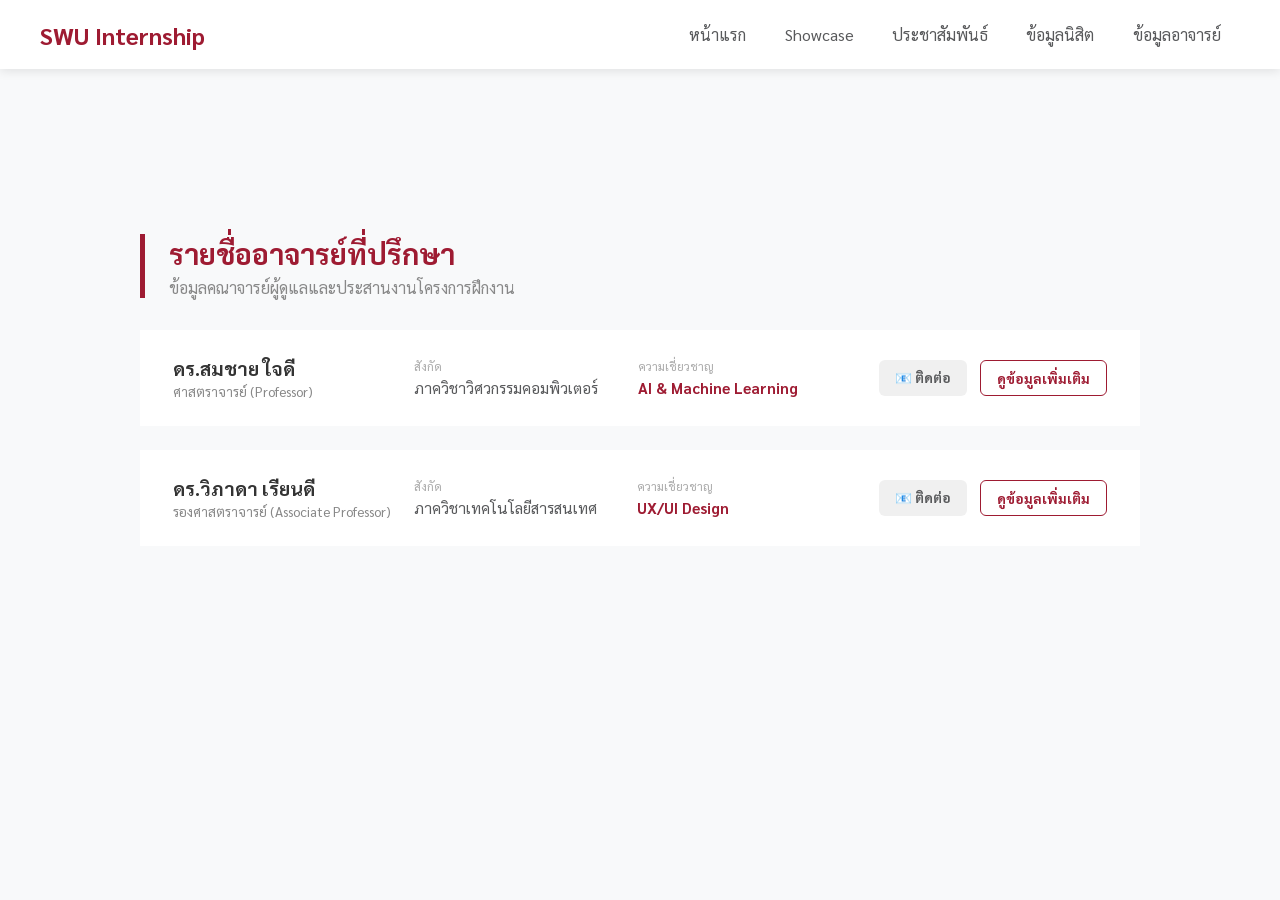
==== teach.html @ 80dd522e "Merge branch 'main' of https://github.com/phattharathoninhom/internships_project" ====
<!DOCTYPE html>
<html lang="th">
<head>
    <meta charset="UTF-8">
    <meta name="viewport" content="width=device-width, initial-scale=1.0">
    <title>ข้อมูลอาจารย์ - SWU Internship</title>
    <link rel="stylesheet" href="teach.css">
    <link href="https://fonts.googleapis.com/css2?family=Sarabun:wght@300;400;700&display=swap" rel="stylesheet">
</head>
<body>

    <nav class="navbar">
        <div class="nav-container">
            <a href="#" class="nav-logo">SWU Internship</a>
            <ul class="nav-menu">
                <li><a href="index.html">หน้าแรก</a></li>
                <li><a href="showcase.html">Showcase</a></li>
                <li><a href="notify.html">ประชาสัมพันธ์</a></li>
                <li class="dropdown">
                    <a href="javascript:void(0)" class="dropbtn">ข้อมูลนิสิต</a>
                    <div class="dropdown-content">
                        <a href="std1.html">นิสิตชั้นปีที่ 1</a>
                        <a href="std2.html">นิสิตชั้นปีที่ 2</a>
                        <a href="std3.html">นิสิตชั้นปีที่ 3</a>
                        <a href="std4.html">นิสิตชั้นปีที่ 4</a>
                    </div>
                </li>
                <li><a href="teach.html">ข้อมูลอาจารย์</a></li>
            </ul>
        </div>
    </nav>

    <div class="main-content">
        <div class="list-container">
            <div class="list-header">
                <h2>รายชื่ออาจารย์ที่ปรึกษา</h2>
                <p>ข้อมูลคณาจารย์ผู้ดูแลและประสานงานโครงการฝึกงาน</p>
            </div>

            <div class="teacher-list">
                
                <div class="teacher-item">
                    <div class="teacher-main-info">
                        
                        <div class="teacher-details">
                            <h3>ดร.สมชาย ใจดี</h3>
                            <span class="teacher-pos">ศาสตราจารย์ (Professor)</span>
                        </div>
                    </div>
                    <div class="teacher-sub-info">
                        <div class="info-box">
                            <label>สังกัด</label>
                            <span>ภาควิชาวิศวกรรมคอมพิวเตอร์</span>
                        </div>
                        <div class="info-box">
                            <label>ความเชี่ยวชาญ</label>
                            <span class="tag">AI & Machine Learning</span>
                        </div>
                    </div>
                    <div class="teacher-actions">
                        <a href="mailto:somchai@g.swu.ac.th" class="contact-btn">📧 ติดต่อ</a>
                        <a href="#" class="manage-btn">ดูข้อมูลเพิ่มเติม</a>
                    </div>
                </div>

                <div class="teacher-item">
                    <div class="teacher-main-info">
                        
                        <div class="teacher-details">
                            <h3>ดร.วิภาดา เรียนดี</h3>
                            <span class="teacher-pos">รองศาสตราจารย์ (Associate Professor)</span>
                        </div>
                    </div>
                    <div class="teacher-sub-info">
                        <div class="info-box">
                            <label>สังกัด</label>
                            <span>ภาควิชาเทคโนโลยีสารสนเทศ</span>
                        </div>
                        <div class="info-box">
                            <label>ความเชี่ยวชาญ</label>
                            <span class="tag">UX/UI Design</span>
                        </div>
                    </div>
                    <div class="teacher-actions">
                        <a href="mailto:wipada@g.swu.ac.th" class="contact-btn">📧 ติดต่อ</a>
                        <a href="#" class="manage-btn">ดูข้อมูลเพิ่มเติม</a>
                    </div>
                </div>

            </div> </div>
    </div>

</body>
</html>
---- teach.css ----
/* การตั้งค่า Font และ Variables */
:root {
    --swu-red: #9e1b32;
    --swu-dark: #7a1526;
    --swu-gray: #58595b;
    --light-gray: #f8f9fa;
    --white: #ffffff;
}

body {
    font-family: 'Sarabun', sans-serif;
    margin: 0;
    padding: 0;
    background-color: var(--light-gray);
}

/* --- Navigation Bar Style --- */
.navbar {
    background-color: var(--white);
    box-shadow: 0 2px 10px rgba(0,0,0,0.1);
    position: fixed;
    top: 0;
    width: 100%;
    z-index: 1000;
}

.nav-container {
    display: flex;
    justify-content: space-between;
    align-items: center;
    max-width: 1200px;
    margin: 0 auto;
    padding: 0.5rem 2rem;
}

.nav-logo {
    color: var(--swu-red);
    font-size: 1.5rem;
    font-weight: bold;
    text-decoration: none;
}

.nav-menu {
    list-style: none;
    display: flex;
    margin: 0;
    padding: 0;
}

.nav-menu li {
    position: relative;
}

.nav-menu a {
    display: block;
    padding: 1rem 1.2rem;
    color: var(--swu-gray);
    text-decoration: none;
    transition: color 0.3s;
}

.nav-menu a:hover {
    color: var(--swu-red);
}

/* Dropdown Menu */
.dropdown-content {
    display: none;
    position: absolute;
    background-color: var(--white);
    min-width: 160px;
    box-shadow: 0 8px 16px rgba(0,0,0,0.1);
    border-radius: 4px;
    z-index: 1;
}

.dropdown-content a {
    color: var(--swu-gray);
    padding: 12px 16px;
    font-size: 0.9rem;
}

.dropdown-content a:hover {
    background-color: var(--light-gray);
    color: var(--swu-red);
}

.dropdown:hover .dropdown-content {
    display: block;
}

/* --- Login Form Style --- */
.main-content {
    display: flex;
    justify-content: center;
    align-items: center;
    min-height: 80vh;
    padding-top: 30px; /* ชดเชยความสูง navbar */
}

.list-container {
    width: 90%;
    max-width: 1000px;
}

.list-header {
    margin-bottom: 2rem;
    border-left: 5px solid var(--swu-red);
    padding-left: 1.5rem;
}

.list-header h2 {
    color: var(--swu-red);
    margin: 0;
    font-size: 1.8rem;
}

.list-header p {
    margin: 5px 0 0;
    color: #888;
}

/* --- 4. Teacher List & Items --- */
.teacher-list {
    display: flex;
    flex-direction: column;
    gap: 1.5rem;
}

.teacher-item {
    background-color: var(--white);
    border-radius: var(--radius);
    padding: 1.5rem 2rem;
    display: flex;
    align-items: center;
    justify-content: space-between;
    box-shadow: var(--shadow);
    transition: transform 0.3s ease, border-color 0.3s;
    border: 1px solid transparent;
}

.teacher-item:hover {
    transform: translateX(10px);
    border-color: var(--swu-red);
}

/* ส่วนข้อมูลหลัก (ชื่อ/ตำแหน่ง) */
.teacher-main-info {
    display: flex;
    align-items: center;
    gap: 1.5rem;
    flex: 1;
}

.teacher-details h3 {
    margin: 0;
    font-size: 1.2rem;
    color: #333;
}

.teacher-pos {
    font-size: 0.85rem;
    color: #888;
}

/* ส่วนข้อมูลรอง (สังกัด/เชี่ยวชาญ) */
.teacher-sub-info {
    display: flex;
    gap: 2.5rem;
    flex: 2;
    padding: 0 1rem;
}

.info-box {
    display: flex;
    flex-direction: column;
}

.info-box label {
    font-size: 0.75rem;
    color: #aaa;
    text-transform: uppercase;
    margin-bottom: 4px;
}

.info-box span {
    font-size: 0.95rem;
    color: var(--swu-gray);
}

.tag {
    color: var(--swu-red) !important;
    font-weight: bold;
}

/* ปุ่มจัดการ */
.teacher-actions {
    display: flex;
    gap: 0.8rem;
}

.contact-btn, .manage-btn {
    text-decoration: none;
    padding: 8px 16px;
    border-radius: 6px;
    font-size: 0.85rem;
    font-weight: bold;
    transition: 0.3s;
    white-space: nowrap;
}

.contact-btn {
    background-color: #f0f0f0;
    color: var(--swu-gray);
}

.contact-btn:hover {
    background-color: #e2e2e2;
}

.manage-btn {
    border: 1.5px solid var(--swu-red);
    color: var(--swu-red);
}

.manage-btn:hover {
    background-color: var(--swu-red);
    color: var(--white);
}

/* --- 5. Responsive Design --- */
@media (max-width: 900px) {
    .teacher-item {
        flex-direction: column;
        align-items: flex-start;
        gap: 1.5rem;
    }

    .teacher-sub-info {
        padding: 0;
        width: 100%;
        flex-direction: column;
        gap: 1rem;
    }

    .teacher-actions {
        width: 100%;
    }

    .contact-btn, .manage-btn {
        flex: 1;
        text-align: center;
    }
}
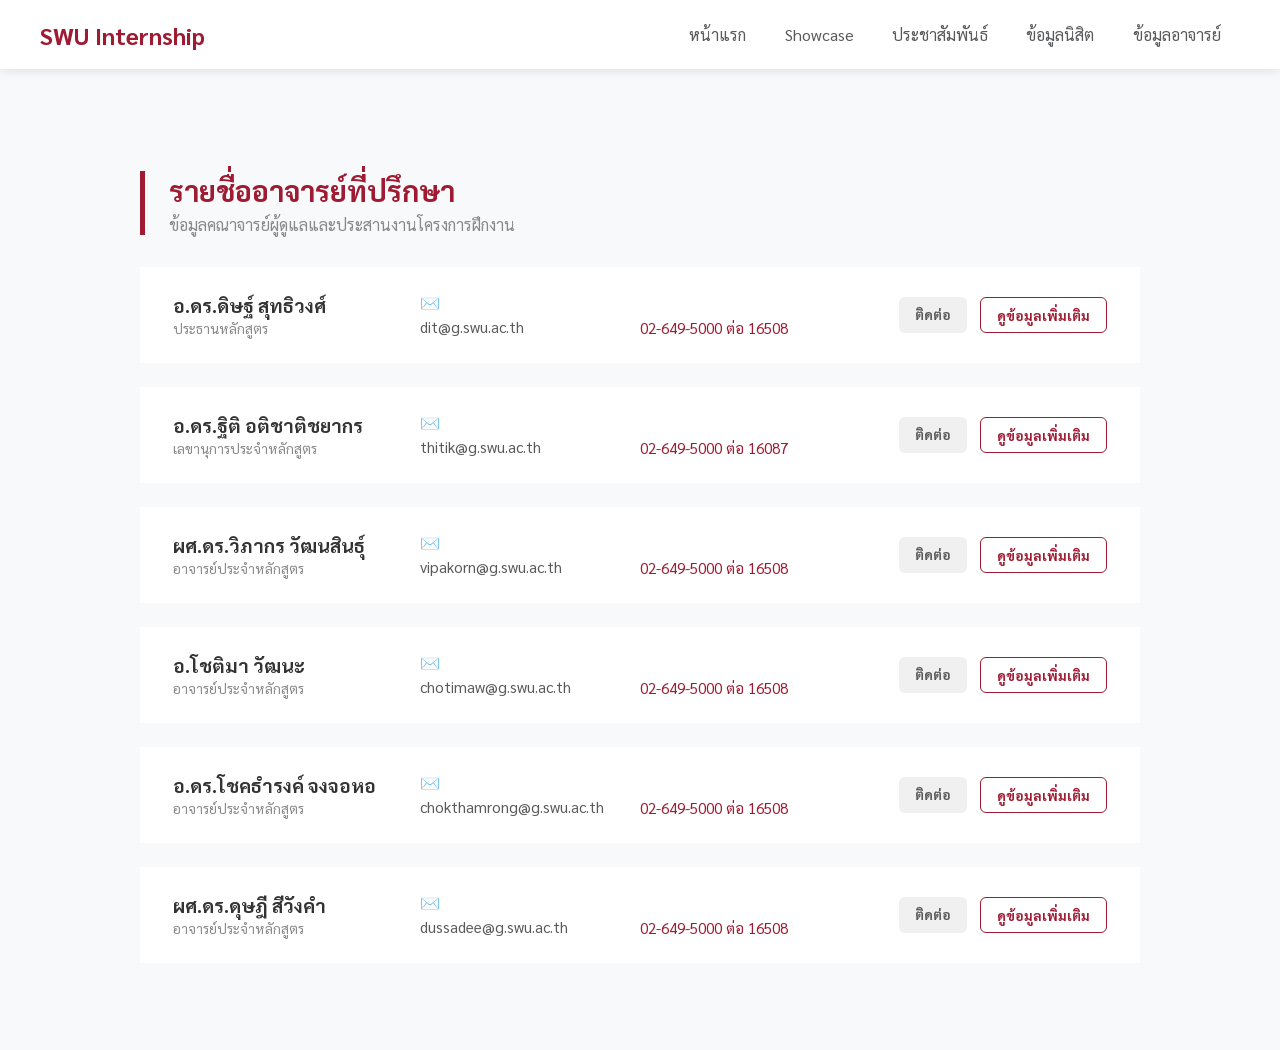
==== commit be7ece05: "2" ====
--- a/teach.html
+++ b/teach.html
@@ -43,22 +43,22 @@
                     <div class="teacher-main-info">
                         
                         <div class="teacher-details">
-                            <h3>ดร.สมชาย ใจดี</h3>
-                            <span class="teacher-pos">ศาสตราจารย์ (Professor)</span>
+                            <h3>อ.ดร.ดิษฐ์ สุทธิวงศ์</h3>
+                            <span class="teacher-pos">ประธานหลักสูตร</span>
                         </div>
                     </div>
                     <div class="teacher-sub-info">
                         <div class="info-box">
-                            <label>สังกัด</label>
-                            <span>ภาควิชาวิศวกรรมคอมพิวเตอร์</span>
+                            <label>✉️</label>
+                            <span>dit@g.swu.ac.th</span>
                         </div>
                         <div class="info-box">
-                            <label>ความเชี่ยวชาญ</label>
-                            <span class="tag">AI & Machine Learning</span>
+                            
+                            <span class="tag">02-649-5000 ต่อ 16508</span>
                         </div>
                     </div>
                     <div class="teacher-actions">
-                        <a href="mailto:somchai@g.swu.ac.th" class="contact-btn">📧 ติดต่อ</a>
+                        <a href="https://mail.google.com/mail/?view=cm&fs=1&to=dit@g.swu.ac.th" target="_blank" class="contact-btn">ติดต่อ</a>
                         <a href="#" class="manage-btn">ดูข้อมูลเพิ่มเติม</a>
                     </div>
                 </div>
@@ -67,25 +67,123 @@
                     <div class="teacher-main-info">
                         
                         <div class="teacher-details">
-                            <h3>ดร.วิภาดา เรียนดี</h3>
-                            <span class="teacher-pos">รองศาสตราจารย์ (Associate Professor)</span>
+                            <h3>อ.ดร.ฐิติ อติชาติชยากร</h3>
+                            <span class="teacher-pos">เลขานุการประจำหลักสูตร</span>
                         </div>
                     </div>
                     <div class="teacher-sub-info">
                         <div class="info-box">
-                            <label>สังกัด</label>
-                            <span>ภาควิชาเทคโนโลยีสารสนเทศ</span>
+                            <label>✉️</label>
+                            <span>thitik@g.swu.ac.th</span>
                         </div>
                         <div class="info-box">
-                            <label>ความเชี่ยวชาญ</label>
-                            <span class="tag">UX/UI Design</span>
+                            
+                            <span class="tag">02-649-5000 ต่อ 16087</span>
                         </div>
                     </div>
                     <div class="teacher-actions">
-                        <a href="mailto:wipada@g.swu.ac.th" class="contact-btn">📧 ติดต่อ</a>
+                        <a href="https://mail.google.com/mail/?view=cm&fs=1&to=thitik@g.swu.ac.th" target="_blank" class="contact-btn">ติดต่อ</a>
                         <a href="#" class="manage-btn">ดูข้อมูลเพิ่มเติม</a>
                     </div>
                 </div>
+
+                <div class="teacher-item">
+                    <div class="teacher-main-info">
+                        
+                        <div class="teacher-details">
+                            <h3>ผศ.ดร.วิภากร วัฒนสินธุ์</h3>
+                            <span class="teacher-pos">อาจารย์ประจำหลักสูตร</span>
+                        </div>
+                    </div>
+                    <div class="teacher-sub-info">
+                        <div class="info-box">
+                            <label>✉️</label>
+                            <span>vipakorn@g.swu.ac.th</span>
+                        </div>
+                        <div class="info-box">
+                            
+                            <span class="tag">02-649-5000 ต่อ 16508</span>
+                        </div>
+                    </div>
+                    <div class="teacher-actions">
+                        <a href="https://mail.google.com/mail/?view=cm&fs=1&to=vipakorn@g.swu.ac.th" target="_blank" class="contact-btn">ติดต่อ</a>
+                        <a href="#" class="manage-btn">ดูข้อมูลเพิ่มเติม</a>
+                    </div>
+                </div>
+
+                <div class="teacher-item">
+                    <div class="teacher-main-info">
+                        
+                        <div class="teacher-details">
+                            <h3>อ.โชติมา วัฒนะ</h3>
+                            <span class="teacher-pos">อาจารย์ประจำหลักสูตร</span>
+                        </div>
+                    </div>
+                    <div class="teacher-sub-info">
+                        <div class="info-box">
+                            <label>✉️</label>
+                            <span>chotimaw@g.swu.ac.th</span>
+                        </div>
+                        <div class="info-box">
+                            
+                            <span class="tag">02-649-5000 ต่อ 16508</span>
+                        </div>
+                    </div>
+                    <div class="teacher-actions">
+                        <a href="https://mail.google.com/mail/?view=cm&fs=1&to=chotimaw@g.swu.ac.th" target="_blank" class="contact-btn">ติดต่อ</a>
+                        <a href="#" class="manage-btn">ดูข้อมูลเพิ่มเติม</a>
+                    </div>
+                </div>
+
+                <div class="teacher-item">
+                    <div class="teacher-main-info">
+                        
+                        <div class="teacher-details">
+                            <h3>อ.ดร.โชคธำรงค์ จงจอหอ</h3>
+                            <span class="teacher-pos">อาจารย์ประจำหลักสูตร</span>
+                        </div>
+                    </div>
+                    <div class="teacher-sub-info">
+                        <div class="info-box">
+                            <label>✉️</label>
+                            <span>chokthamrong@g.swu.ac.th</span>
+                        </div>
+                        <div class="info-box">
+                            
+                            <span class="tag">02-649-5000 ต่อ 16508</span>
+                        </div>
+                    </div>
+                    <div class="teacher-actions">
+                        <a href="https://mail.google.com/mail/?view=cm&fs=1&to=chokthamrong@g.swu.ac.th" target="_blank" class="contact-btn">ติดต่อ</a>
+                        <a href="#" class="manage-btn">ดูข้อมูลเพิ่มเติม</a>
+                    </div>
+                </div>
+
+                <div class="teacher-item">
+                    <div class="teacher-main-info">
+                        
+                        <div class="teacher-details">
+                            <h3>ผศ.ดร.ดุษฎี สีวังคำ</h3>
+                            <span class="teacher-pos">อาจารย์ประจำหลักสูตร</span>
+                        </div>
+                    </div>
+                    <div class="teacher-sub-info">
+                        <div class="info-box">
+                            <label>✉️</label>
+                            <span>dussadee@g.swu.ac.th</span>
+                        </div>
+                        <div class="info-box">
+                            
+                            <span class="tag">02-649-5000 ต่อ 16508</span>
+                        </div>
+                    </div>
+                    <div class="teacher-actions">
+                        <a href="https://mail.google.com/mail/?view=cm&fs=1&to=dussadee@g.swu.ac.th" target="_blank" class="contact-btn">ติดต่อ</a>
+                        <a href="#" class="manage-btn">ดูข้อมูลเพิ่มเติม</a>
+                    </div>
+                </div>
+
+                <h1></h1>
 
             </div> </div>
     </div>
--- a/teach.css
+++ b/teach.css
@@ -1,4 +1,4 @@
-/* การตั้งค่า Font และ Variables */
+
 :root {
     --swu-red: #9e1b32;
     --swu-dark: #7a1526;
@@ -14,7 +14,7 @@
     background-color: var(--light-gray);
 }
 
-/* --- Navigation Bar Style --- */
+
 .navbar {
     background-color: var(--white);
     box-shadow: 0 2px 10px rgba(0,0,0,0.1);
@@ -63,7 +63,7 @@
     color: var(--swu-red);
 }
 
-/* Dropdown Menu */
+
 .dropdown-content {
     display: none;
     position: absolute;
@@ -89,13 +89,13 @@
     display: block;
 }
 
-/* --- Login Form Style --- */
+
 .main-content {
     display: flex;
     justify-content: center;
     align-items: center;
-    min-height: 80vh;
-    padding-top: 30px; /* ชดเชยความสูง navbar */
+    min-height: 100vh;
+    padding-top: 150px; /* ชดเชยความสูง navbar */
 }
 
 .list-container {
@@ -120,7 +120,7 @@
     color: #888;
 }
 
-/* --- 4. Teacher List & Items --- */
+
 .teacher-list {
     display: flex;
     flex-direction: column;
@@ -144,7 +144,7 @@
     border-color: var(--swu-red);
 }
 
-/* ส่วนข้อมูลหลัก (ชื่อ/ตำแหน่ง) */
+
 .teacher-main-info {
     display: flex;
     align-items: center;
@@ -163,7 +163,7 @@
     color: #888;
 }
 
-/* ส่วนข้อมูลรอง (สังกัด/เชี่ยวชาญ) */
+
 .teacher-sub-info {
     display: flex;
     gap: 2.5rem;
@@ -171,16 +171,18 @@
     padding: 0 1rem;
 }
 
+
 .info-box {
     display: flex;
-    flex-direction: column;
+    flex-direction: column; 
+    align-items: flex-start; 
+    text-align: left;        
+    width: 180px;            
 }
 
 .info-box label {
-    font-size: 0.75rem;
-    color: #aaa;
-    text-transform: uppercase;
-    margin-bottom: 4px;
+    margin-bottom: 4px;      
+    padding-left: 50;         
 }
 
 .info-box span {
@@ -190,7 +192,7 @@
 
 .tag {
     color: var(--swu-red) !important;
-    font-weight: bold;
+    padding-top: 26px;
 }
 
 /* ปุ่มจัดการ */
@@ -228,7 +230,7 @@
     color: var(--white);
 }
 
-/* --- 5. Responsive Design --- */
+
 @media (max-width: 900px) {
     .teacher-item {
         flex-direction: column;
